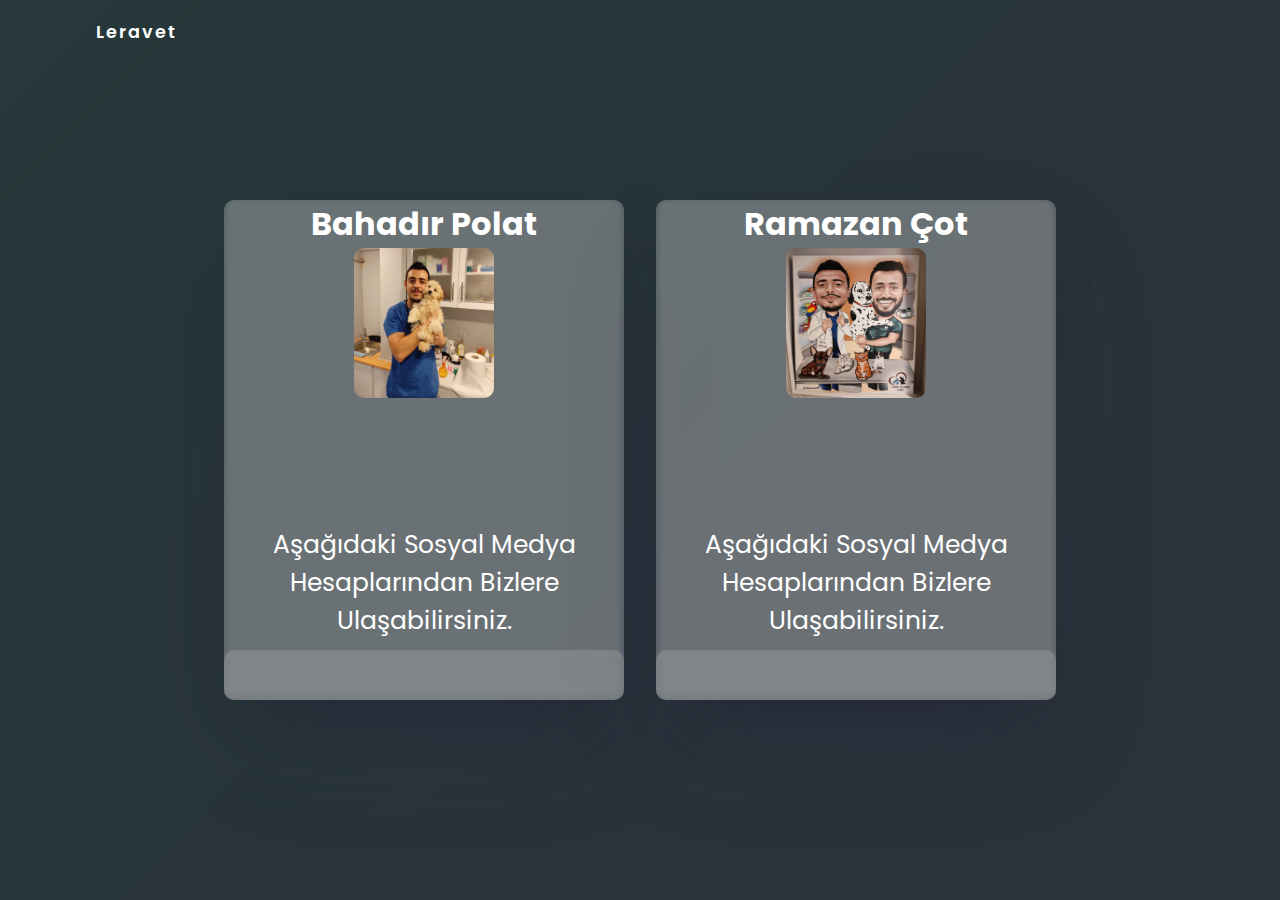
==== ekibimiz/ekibimiz.html @ 77789cb1 "changes" ====
<!DOCTYPE html>
<html lang="en">
<head>
    <meta charset="UTF-8">
    <link rel="stylesheet" href="https://cdnjs.cloudflare.com/ajax/libs/font-awesome/6.1.1/css/all.min.css" integrity="sha512-KfkfwYDsLkIlwQp6LFnl8zNdLGxu9YAA1QvwINks4PhcElQSvqcyVLLD9aMhXd13uQjoXtEKNosOWaZqXgel0g==" crossorigin="anonymous" referrerpolicy="no-referrer" />
    <link rel="stylesheet" href="../home/style.css">
    <link rel="stylesheet" href="style.css">
    <title>Title</title>
</head>
<body>
<div class="container">
    <div class="navbar">
        <div class="menu">
            <a href="../home/index.html">
                <h1 class="companyName">Leravet</h1>
            </a>
            <div class="rightSideMenu">
                <div class="bar">
                    <button>
                        <i class="fa-solid fa-bars"></i>
                    </button>
                </div>
            </div>
        </div>
    </div>
    <div class="mainContainer">
        <div class="main">
            <header>
                <div class="overlay">
                    <div class="inner">
                        <div class="leravetEkip">
                            <div class="leravetDoktor">
                                <div class="leravetDoktorInfo">
                                    <h1>Bahadır Polat</h1>
                                    <img src="bhdrImg.jpeg">
                                    <span>Buraya Hocalar Hakkında Bilgi Kısmı Gelecek.</span>
                                </div>
                                <div class="hocaSocial">
                                    <span>Aşağıdaki Sosyal Medya Hesaplarından Bizlere Ulaşabilirsiniz.</span>
                                    <ul>
                                        <li>
                                            <i class="fa-brands fa-facebook" style="color: #4267B2"></i>
                                        </li>
                                        <li>
                                            <i class="fa-brands fa-twitter" style="color: #00acee"></i>
                                        </li>
                                        <li>
                                            <i class="fa-brands fa-instagram" style="color: #bc2a8d"></i>
                                        </li>
                                        <li>
                                            <i class="fa-brands fa-linkedin" style="color: #0072b1"></i>
                                        </li>
                                    </ul>
                                </div>
                            </div>
                            <div class="leravetDoktor">
                                <div class="leravetDoktorInfo">
                                    <h1>Ramazan Çot</h1>
                                    <img src="rmznImg.jpeg">
                                    <span>Buraya Hocalar Hakkında Bilgi Kısmı Gelecek.</span>
                                </div>
                                <div class="hocaSocial">
                                    <span>Aşağıdaki Sosyal Medya Hesaplarından Bizlere Ulaşabilirsiniz.</span>
                                    <ul>
                                        <li>
                                            <i class="fa-brands fa-facebook" style="color: #4267B2"></i>
                                        </li>
                                        <li>
                                            <i class="fa-brands fa-twitter" style="color: #00acee"></i>
                                        </li>
                                        <li>
                                            <i class="fa-brands fa-instagram" style="color: #bc2a8d"></i>
                                        </li>
                                        <li>
                                            <i class="fa-brands fa-linkedin" style="color: #0072b1"></i>
                                        </li>
                                    </ul>
                                </div>
                            </div>
                        </div>

                    </div>
                </div>
            </header>
        </div>
    </div>
    <div class="links">
        <ul>
            <li>
                <a href="" style="--i: 0.25s">Kliniğimiz</a>
            </li>
            <li>
                <a href="" style="--i: 0.3s">Hizmetlerimiz</a>
            </li>
            <li>
                <a href="../galeri/galeri.html" style="--i: 0.35s">Galeri</a>
            </li>
            <li>
                <a href="../ekibimiz/ekibimiz.html" style="--i: 0.4s">Ekibimiz</a>
            </li>
            <li>
                <a href="" style="--i: 0.45s">Makaleler</a>
            </li>
            <li>
                <a href="" style="--i: 0.50s">İletişim</a>
            </li>
        </ul>
    </div>
</div>

<script src="script.js"></script>

</body>
</html>
---- ekibimiz/style.css ----
@import url('https://fonts.googleapis.com/css2?family=Poppins:wght@200;400;600&display=swap');

* {
    box-sizing: border-box;
    margin: 0;
    padding: 0;

}
body {
    font-family: "Poppins", sans-serif;

}

.container {
    min-height: 100vh;
    width: 100%;
    overflow: hidden;
    transform-style: preserve-3d;
    background-image: linear-gradient(135deg, #1f4037 0%, #28313b 74%);
}

.navbar {
    position: fixed;
    top: 0;
    left: 0;
    width: 100%;
    z-index: 10;
    height: 3rem;
}

.menu {
    max-width: 72rem;
    width: 100%;
    margin: 0 auto;
    padding: 0 2rem;
    display: flex;
    justify-content: space-between;
    align-items: center;
}

.companyName {
    font-size: 1.1rem;
    font-weight: 600;
    letter-spacing: 2px;
    line-height: 4rem;
    color: #fff;
}

.rightSideMenu {
    cursor: pointer;
    display: flex;
    align-items: center;
    justify-content: flex-end;
}

.bar button {
    background: none;
    border: none;
    padding: 10px;
    font-size: 25px;
    cursor: pointer;
    color: #fff;
    outline: none;
}

.main {
    position: relative;
    width: 100%;
    left: 0;
    z-index: 5;
    overflow: hidden;
    transition: 1s;
    transform-origin: left;
    transform-style: preserve-3d;
}

header {
    min-height: 100vh;
    width: 100%;
    background: url("https://images.unsplash.com/photo-1561039684-14db70a858c4?ixlib=rb-1.2.1&ixid=MnwxMjA3fDB8MHxwaG90by1wYWdlfHx8fGVufDB8fHx8&auto=format&fit=crop&w=2670&q=80")
    no-repeat top center / cover;
    position: relative;
}

.overlay {
    position: absolute;
    width: 100%;
    height: 100%;
    top: 0;
    left: 0;
    background-color: rgba(43, 51, 59, 0.6);
    display: flex;
    justify-content: center;
    align-items: center;
}

.inner {
    max-width: 35rem;
    text-align: center;
    padding: 0 2rem;
    color: #fff;
}

.title {
    font-size: 2.7rem
}

.btn {
    margin-top: 1rem;
    padding: 0.6rem 1.8rem;
    border: none;
    border-radius: 25px;
    cursor: pointer;
    text-decoration: none;
    color: #fff;
}

.btn a:visited {
    text-decoration: none;
}

.bar {
    transition: 1s;
}

.container.active .bar {
    transform: rotate(90deg);
}

.container.active .main {
    transform: perspective(1300px) rotateY(20deg) translateZ(310px) scale(0.5);
    box-shadow: rgba(0, 0, 0, 0.25) 0px 54px 55px, rgba(0, 0, 0, 0.12) 0px -12px 30px, rgba(0, 0, 0, 0.12) 0px 4px 6px, rgba(0, 0, 0, 0.17) 0px 12px 13px, rgba(0, 0, 0, 0.09) 0px -3px 5px;
    border-radius: 20px;
}

.links {
    position: absolute;
    width: 30%;
    right: 0;
    top: 0;
    height: 100vh;
    z-index: 2;
    display: flex;
    justify-content: flex-start;
    align-items: center;
}

ul {
    list-style: none;
}

.links a {
    text-decoration: none;
    color: black;
    padding: 0.7rem 0;
    display: inline-block;
    font-size: 2rem;
    font-weight: 300;
    letter-spacing: 1px;
    transition: 1s;
    opacity: 0;
    transform: translateY(10px);
    animation: hide 1s forwards ease
}


.links a:hover {
    color: red;
}


.container.active .links a {
    animation: appear 1s forwards ease var(--i)
}

@keyframes appear {
    from {
        opacity: 0;
        transform: translateY(10px);
    }
    to {
        opacity: 1;
        transform: translateY(0px);
    }
}

@keyframes hide {
    from {
        opacity: 1;
        transform: translateY(0px);
    }
    to {
        opacity: 0;
        transform: translateY(10px);
    }

}

.inner {
    display: flex;
    max-width: 60rem;
}

.inner .ekip:nth-child(2) {
    background: url("bhdrImg.jpeg")
    no-repeat top center / cover;

}

.inner .ekip:nth-child(4) {
    background: url("rmznImg.jpeg")
    no-repeat top center / cover;

}

.menu a {
    text-decoration: none;
}

.leravetEkip {
    display: flex;
    justify-content: center;
}


.leravetDoktor {
    width: 400px;
    height: 500px;
    background-color: rgba(204, 204, 204, 0.4);
    border-radius: 10px;
    color: #fff;
    display: flex;
    flex-direction: column;
    align-items: center;
    text-align: center;
    margin: 1rem;
    box-shadow: rgba(50, 50, 93, 0.25) 0px 50px 100px -20px, rgba(0, 0, 0, 0.3) 0px 30px 60px -30px, rgba(10, 37, 64, 0.35) 0px -2px 6px 0px inset;
    position: relative;
    cursor: pointer;
    transition: 1s;
}

.leravetDoktor img {
    width: 140px;
    height: 150px;
    border-radius: 10px;
}

.leravetDoktor:hover {
    background-color: rgba(0,0,0,0.7);
}

.leravetDoktorInfo{
    transition: 1s;
}

.leravetDoktorInfo span {
    display: flex;
    opacity: 0;
}

.leravetDoktor:hover .leravetDoktorInfo {
    transform: translateY(-20px);
    color: #fff;
}

.leravetDoktor:hover span {
    opacity: 1;
}

.hocaSocial {
    position: absolute;
    bottom: 0;
    background-color: rgba(153, 153, 153, 0.5);
    width: 100%;
    display: flex;
    justify-content: center;
    height: 50px;
    align-items: center;
    border-radius: 10px;
}

.hocaSocial span {
    display: flex;
    align-items: center;
    justify-content: center;
    bottom: 60px;
    font-size: 25px;
    position: absolute;
    transition: 1s;
}

.leravetDoktor:hover .hocaSocial span {
    transform: translateY(50px);
    opacity: 0;
}

.hocaSocial li {
    text-decoration: none;
    list-style: none;
    font-size: 25px;
    margin: 1rem;
}

.hocaSocial ul {
    margin: 0;
    padding: 0;
    display: flex;
}
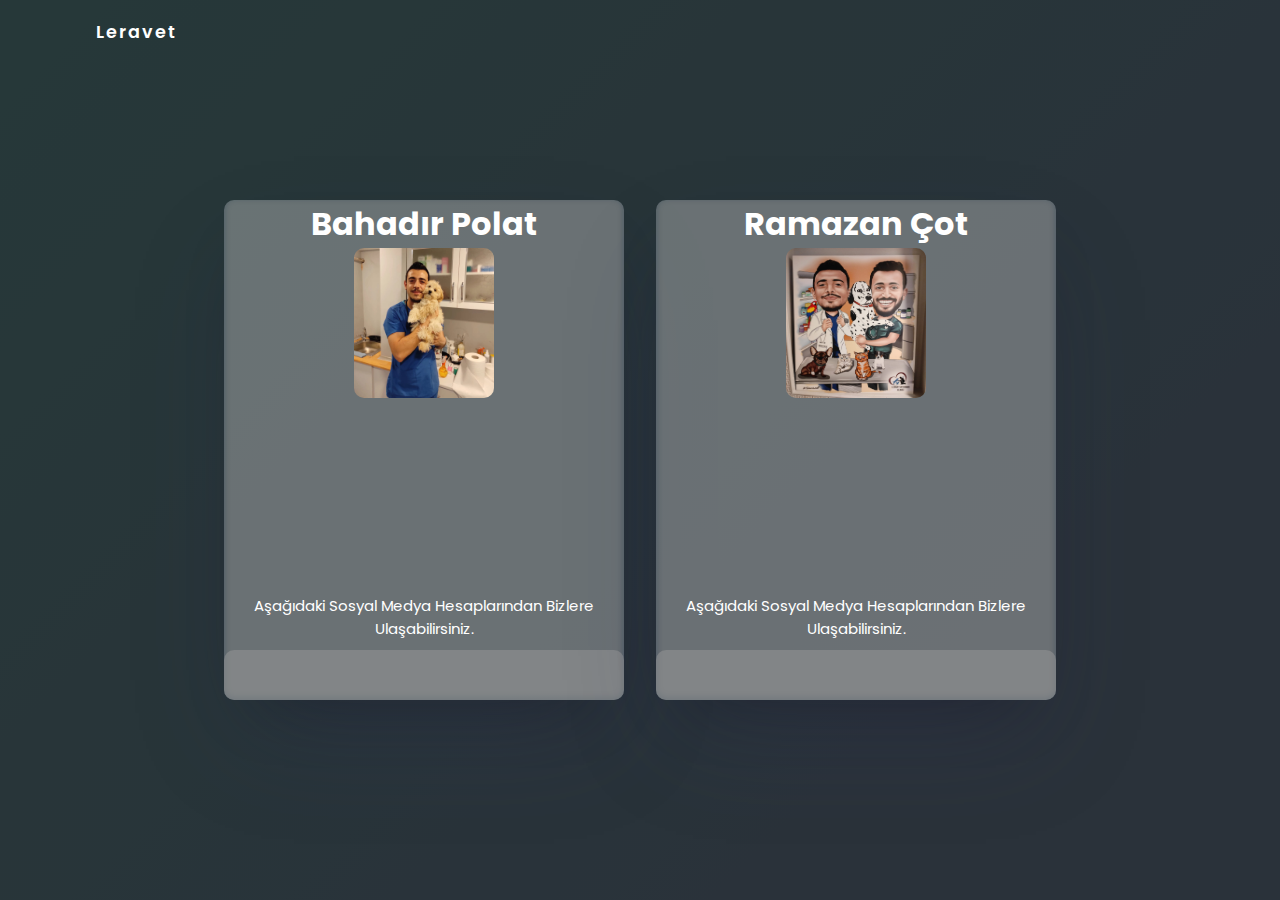
==== commit 17429c18: "düzenleme" ====
--- a/ekibimiz/ekibimiz.html
+++ b/ekibimiz/ekibimiz.html
@@ -3,15 +3,15 @@
 <head>
     <meta charset="UTF-8">
     <link rel="stylesheet" href="https://cdnjs.cloudflare.com/ajax/libs/font-awesome/6.1.1/css/all.min.css" integrity="sha512-KfkfwYDsLkIlwQp6LFnl8zNdLGxu9YAA1QvwINks4PhcElQSvqcyVLLD9aMhXd13uQjoXtEKNosOWaZqXgel0g==" crossorigin="anonymous" referrerpolicy="no-referrer" />
-    <link rel="stylesheet" href="../home/style.css">
+    <link rel="stylesheet" href="/home/style.css">
     <link rel="stylesheet" href="style.css">
-    <title>Title</title>
+    <title>Ekibimiz - Leravet</title>
 </head>
 <body>
 <div class="container">
     <div class="navbar">
         <div class="menu">
-            <a href="../home/index.html">
+            <a href="/index.html">
                 <h1 class="companyName">Leravet</h1>
             </a>
             <div class="rightSideMenu">
@@ -45,7 +45,9 @@
                                             <i class="fa-brands fa-twitter" style="color: #00acee"></i>
                                         </li>
                                         <li>
-                                            <i class="fa-brands fa-instagram" style="color: #bc2a8d"></i>
+                                            <a href="https://www.instagram.com/bhdrlrvt">
+                                                <i class="fa-brands fa-instagram" style="color: #bc2a8d"></i>
+                                            </a>
                                         </li>
                                         <li>
                                             <i class="fa-brands fa-linkedin" style="color: #0072b1"></i>
@@ -69,7 +71,9 @@
                                             <i class="fa-brands fa-twitter" style="color: #00acee"></i>
                                         </li>
                                         <li>
-                                            <i class="fa-brands fa-instagram" style="color: #bc2a8d"></i>
+                                            <a href="https://www.instagram.com/ramazancott">
+                                                <i class="fa-brands fa-instagram" style="color: #bc2a8d"></i>
+                                            </a>
                                         </li>
                                         <li>
                                             <i class="fa-brands fa-linkedin" style="color: #0072b1"></i>
@@ -90,13 +94,13 @@
                 <a href="" style="--i: 0.25s">Kliniğimiz</a>
             </li>
             <li>
-                <a href="" style="--i: 0.3s">Hizmetlerimiz</a>
+                <a href="/hizmetlerimiz/hizmetlerimiz.html" style="--i: 0.3s">Hizmetlerimiz</a>
             </li>
             <li>
-                <a href="../galeri/galeri.html" style="--i: 0.35s">Galeri</a>
+                <a href="/galeri/galeri.html" style="--i: 0.35s">Galeri</a>
             </li>
             <li>
-                <a href="../ekibimiz/ekibimiz.html" style="--i: 0.4s">Ekibimiz</a>
+                <a href="/ekibimiz/ekibimiz.html" style="--i: 0.4s">Ekibimiz</a>
             </li>
             <li>
                 <a href="" style="--i: 0.45s">Makaleler</a>
--- a/ekibimiz/style.css
+++ b/ekibimiz/style.css
@@ -151,7 +151,7 @@
 
 .links a {
     text-decoration: none;
-    color: black;
+    color: #fff;
     padding: 0.7rem 0;
     display: inline-block;
     font-size: 2rem;
@@ -285,15 +285,12 @@
     align-items: center;
     justify-content: center;
     bottom: 60px;
-    font-size: 25px;
+    font-size: 15px;
     position: absolute;
     transition: 1s;
 }
 
-.leravetDoktor:hover .hocaSocial span {
-    transform: translateY(50px);
-    opacity: 0;
-}
+
 
 .hocaSocial li {
     text-decoration: none;
